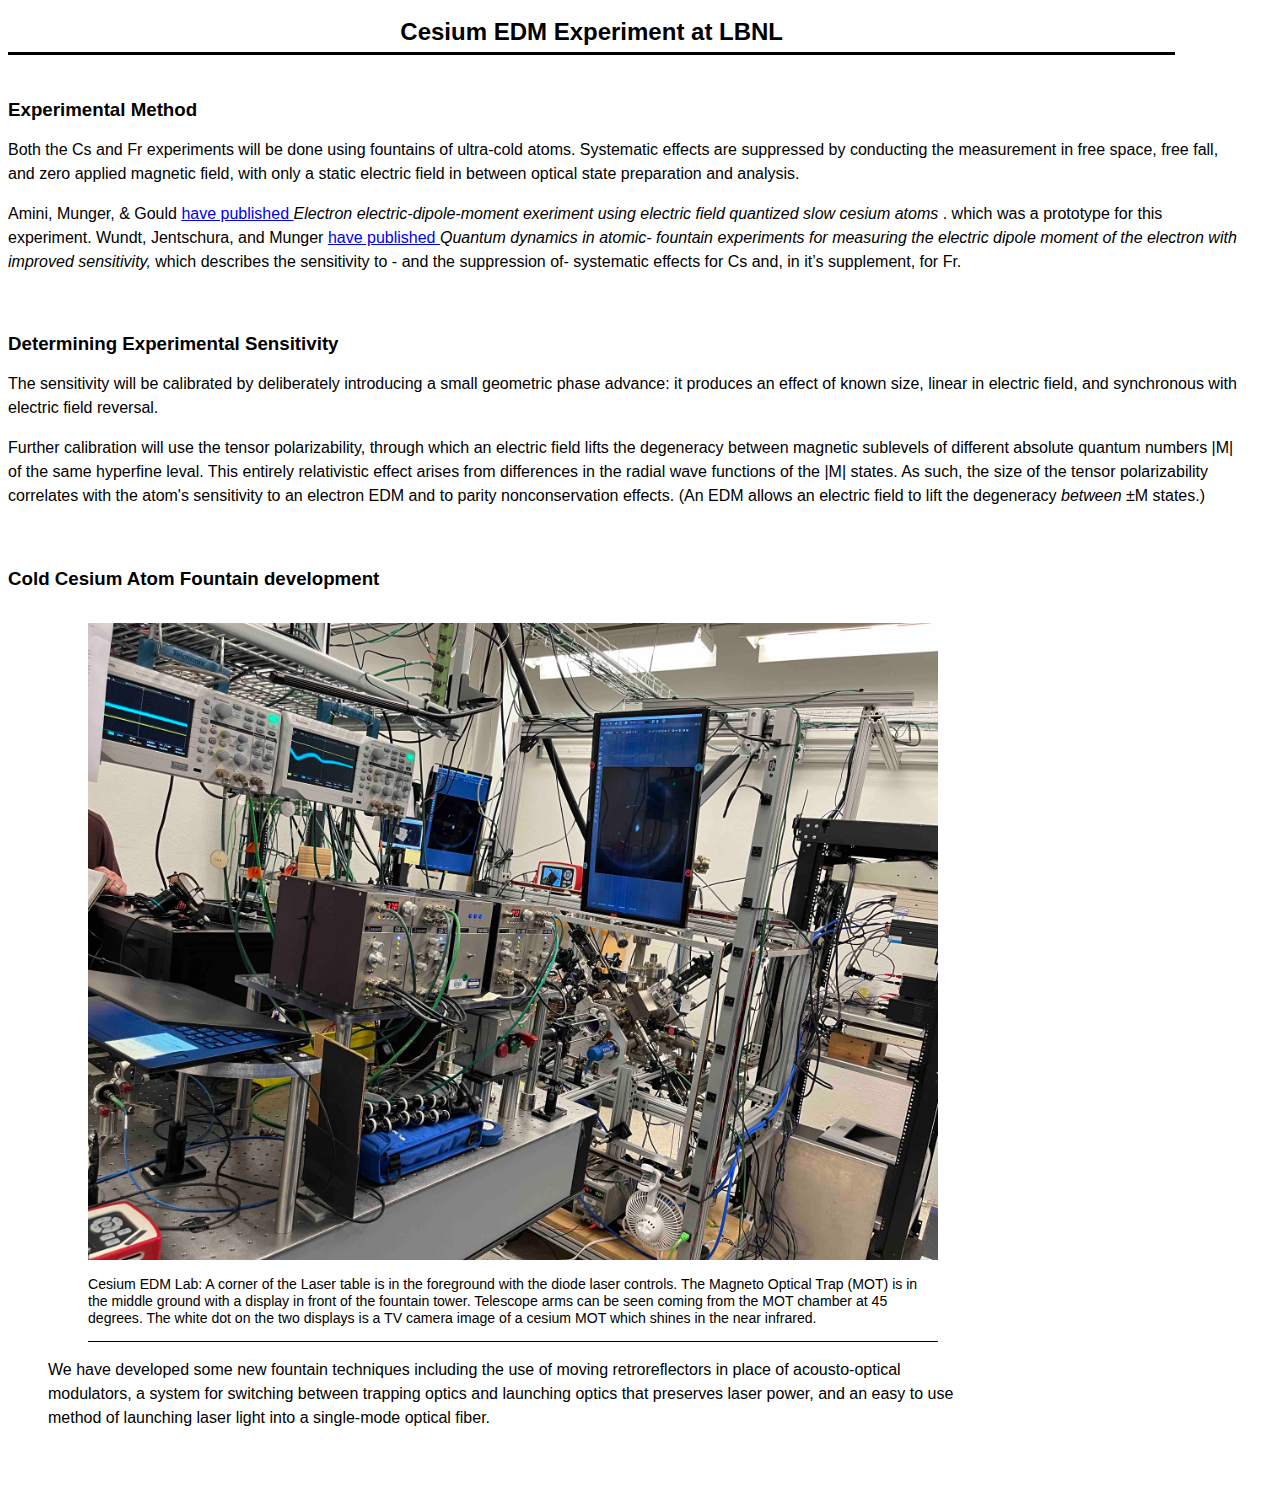
==== Cesium_experiment.html @ d1797d7e "Add files via upload" ====
<!DOCTYPE html>
<html lang= "en">
  <head>
   <title>Cesium_experiment</title>
    <meta charset="utf-8">
    <meta name="author" content="Harvey Gould" >
    <meta name="description" content= "Cs and Fr cold atom fouintain experiments" >
    		<meta name="keywords" content="Cs, cesium, Fr, francium, cold atom fountain,
   		 	electron EDM experiment, electric field reversal">

  	 <link rel="stylesheet" href="stylesEDM.css">
  </head>
  
  	<body>
    	<header>
      	<h2> Cesium EDM Experiment at LBNL </h1>

    	</header>
   	<br>
    
    	<main>
 
			<h3> Experimental Method </h3>
				
				<p> Both the Cs and Fr experiments will be done using 
					 fountains of ultra-cold atoms. 
					 Systematic effects are suppressed by conducting the measurement
					 in free space, free fall, and zero applied magnetic field,
					 with only a static electric field 
					 in between optical state preparation and analysis. </p>
						
						<p>
						Amini, Munger, & Gould
						<a href="http://pra.aps.org/abstract/PRA/v75/i6/e063416" target = "blank"> 
						have published </a> 
						<cite> Electron electric-dipole-moment exeriment using
						electric field quantized slow cesium atoms </cite>.
						which was a prototype for this experiment. Wundt, Jentschura, and Munger 
						<a href="http://journals.aps.org/prx/abstract/10.1103/PhysRevX.2.041009" target = "blank">
 		 				have published </a> 
 		 				<cite>Quantum dynamics in atomic- fountain experiments for measuring the 
 						electric dipole moment of the electron with improved sensitivity,</cite> 
						which describes the sensitivity to - and the suppression of-
						systematic effects for Cs and, in it&rsquo;s supplement, for Fr.
					</p>	
					<br>

			<h3> Determining Experimental Sensitivity </h3>
					<p> The sensitivity will be calibrated by deliberately introducing a 
					small geometric phase advance:  
					it produces an effect of known size, linear 
					in electric field, and synchronous with electric field reversal.</p>
				
				<p> Further calibration will use the tensor polarizability, through which
				an electric field lifts the degeneracy between magnetic sublevels of 
				different absolute quantum numbers |M| of the same hyperfine leval. 
				This entirely relativistic effect
				arises from differences in the radial wave functions of the |M| states.
				As such, the size of the tensor polarizability correlates with the atom's 
				sensitivity to an electron EDM and
				to parity nonconservation effects. (An EDM allows an electric field to lift the
				degeneracy <em> between </em> ±M states.)
			</p>
			<br>
			
			<h3>Cold Cesium Atom Fountain development  </h3>
 						<figure class ="seventy_five">
 						<figure class = "center">
							<img src="cesium_apparatus.jpg" 
							alt="magnetic_prototype"
							title ="magnetic prototype fountain" 
							 class ="full">
							<!-- class ="wide_right"--> 
							
							<figcaption >
								Cesium EDM Lab: A corner of the Laser table is in 
								the foreground with the 
								diode laser controls. The
								Magneto Optical Trap (MOT) is in the middle ground with a display
								in front of the fountain tower. 
								Telescope arms can be seen coming from
								the MOT chamber at 45 degrees.
								The white dot on the two displays is a TV camera image of
								a cesium MOT which shines in the near infrared.
							</figcaption>
						</figure>
										<br>
						<p>We have developed some new fountain techniques including the use
						of moving retroreflectors in place of acousto-optical modulators, 
						a system for switching between trapping optics and launching optics
						that preserves laser power, and an easy to use method of 
						launching laser light into a single-mode optical fiber.
 						</p>
 							<br><br>
			
			
			
			
			
				
		</main>
  </body>
</html>
---- stylesEDM.css ----
/* this is a comment */

header {font-family: Lucida Grande,  Verdana Arial, Helvetica, sans-serif;
text-align: center;
color: black;
width: 95%;
padding-bottom: 0.5em;
border-bottom: 3px solid black;
margin-bottom: 0;
}

<!--h1{
font-size: 200%;
margin-bottom: 0;
} -->

h2{
font-size: 150%;
text-align: center;
margin-bottom: 0;
} 

h3{
font-size: 117%;
text-align: left;
margin-bottom: 0;
} 

<!-- h4{
font-size: 100%;
text-align: left;
margin-bottom: 0;
} -->

h4{
font-size: 117%;
text-align: center;
margin-bottom: 0;
} 

body {
font-family: Lucida Grande, Verdana, Arial, Helvetica, sans-serif;
font-size: 100%;
line-height: 150%;
 width: 96%;
}


li {margin: 0;
} 

 #eq {
	word-spacing: -.2em;
	text-align: center;
	}
	
	.equation {
	word-spacing: -.2em;
	text-align: center;
	}
	
figure {
	float: left;
	 margin-right:2em;
	}
	
	
	
  figcaption {
	font-size: 88%;
	display: block; 
	line-height: 120%;
	float: left; 
	padding-bottom: 1em;
	border-bottom: 1px solid black;
	} 
	
	#centering {
	text-align: center;
	}
	
	.center {align-center
	}
	
	.text_centering {
	text-align: center;
	}
	
	#left {
	float: left;
	}
	
	.column_one {
	width: 46%;
	float: left;
	padding-left: 5px;
	}
	
	#col_one {
	width: 46%;
	float: left;
	padding-left: 5px;
	}
	
	.column_two {
	width: 46%;
	float: right;
	}
	
	#col_two {
	width: 46%;
	float: right;
	}
	
	#col_wide {
	width: 96%;
	clear: both;
	}
	
	.column_wide {
	width: 96%;
	clear: both;
	}
	
	#indent_5 {
	text-indent: 5em;}
	
	.box {
	border: 2px solid black;
	}
	
	.clear {
	clear: both;
	}
	
	.wide_right {
	margin-right: 4em;
	}
	
	img {
	/* float: left; */
	margin-right: 1em;
	margin-bottom: 1em;
	} 
	
	.left {float: left;
	}
	
	.one_hundred_five {
	width: 105%;
	margin-right: 1em;
	margin-bottom: 1em;
	}
	
	.full {
	width: 100%;
	float: left;
	margin-right: 1em;
	margin-bottom: 1em;
	}
	
	.ninety {
	width: 90%;
	float: left;
	margin-right: 1em;
	margin-bottom: 1em;
	}
	
	.seventy_five {
	width: 75%;
	float: left;
	margin-right: 1em;
	margin-bottom: 1em;
	}
	
	.sixty_seven {
	width: 67%;
	float: left;
	margin-right: 1em;
	margin-bottom: 1em;
	}
	
	.fifty {
	width: 50%;
	float: left;
	}
	
	.thirty_three {
	width: 33%;
	float: left;
	margin-right: 2em;
	margin-bottom: 2em;
	}
	
	.twenty_five {
	width: 25%;
	float: left;
	margin-right: 2em;
	margin-bottom: 1em;
	}
	
	.ten {
	width: 10%;
	float: left;
	margin-right: 1em;
	margin-bottom: 1em;
	}

	
nav {
	font-size: 88%;
	}
	
footer {
	width: 95%;
	clear: both;
	}																																															}
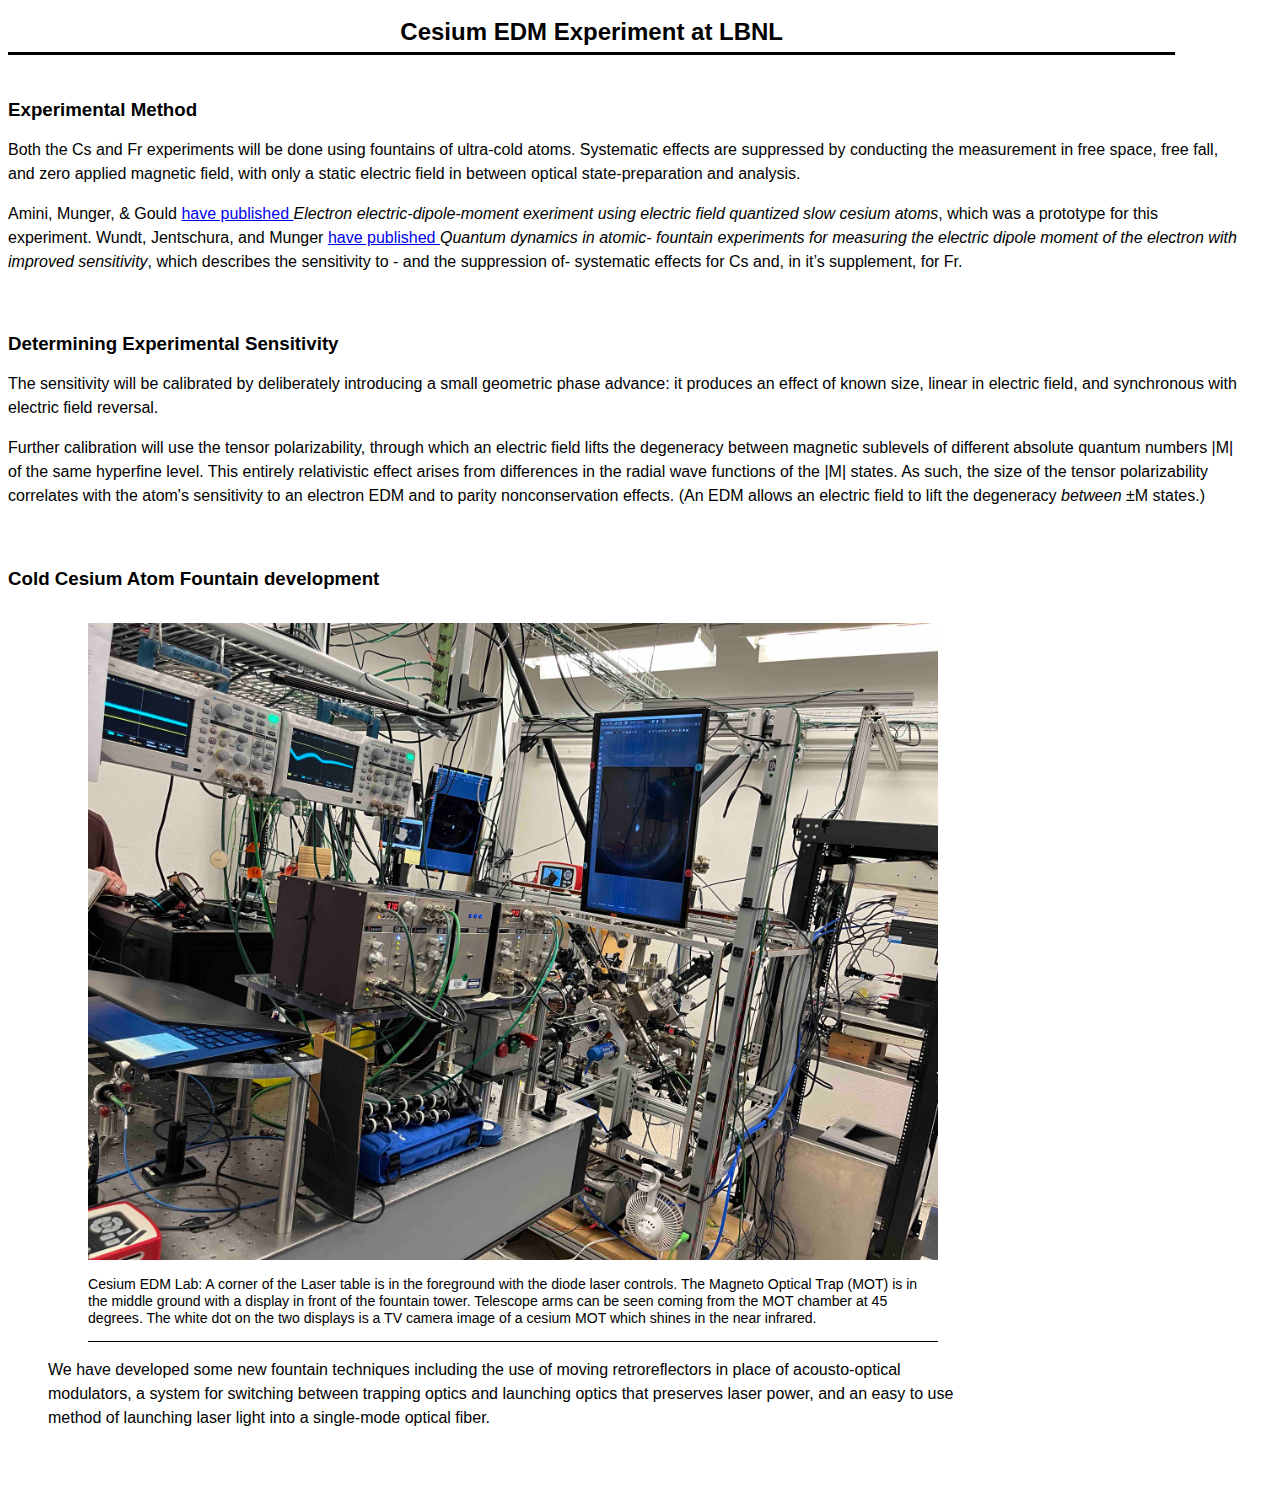
==== commit c90d0a59: "Add files via upload" ====
--- a/Cesium_experiment.html
+++ b/Cesium_experiment.html
@@ -27,19 +27,19 @@
 					 Systematic effects are suppressed by conducting the measurement
 					 in free space, free fall, and zero applied magnetic field,
 					 with only a static electric field 
-					 in between optical state preparation and analysis. </p>
+					 in between optical state-preparation and analysis. </p>
 						
 						<p>
 						Amini, Munger, & Gould
 						<a href="http://pra.aps.org/abstract/PRA/v75/i6/e063416" target = "blank"> 
 						have published </a> 
 						<cite> Electron electric-dipole-moment exeriment using
-						electric field quantized slow cesium atoms </cite>.
+						electric field quantized slow cesium atoms</cite>,
 						which was a prototype for this experiment. Wundt, Jentschura, and Munger 
 						<a href="http://journals.aps.org/prx/abstract/10.1103/PhysRevX.2.041009" target = "blank">
  		 				have published </a> 
  		 				<cite>Quantum dynamics in atomic- fountain experiments for measuring the 
- 						electric dipole moment of the electron with improved sensitivity,</cite> 
+ 						electric dipole moment of the electron with improved sensitivity</cite>, 
 						which describes the sensitivity to - and the suppression of-
 						systematic effects for Cs and, in it&rsquo;s supplement, for Fr.
 					</p>	
@@ -53,7 +53,7 @@
 				
 				<p> Further calibration will use the tensor polarizability, through which
 				an electric field lifts the degeneracy between magnetic sublevels of 
-				different absolute quantum numbers |M| of the same hyperfine leval. 
+				different absolute quantum numbers |M| of the same hyperfine level. 
 				This entirely relativistic effect
 				arises from differences in the radial wave functions of the |M| states.
 				As such, the size of the tensor polarizability correlates with the atom's 
